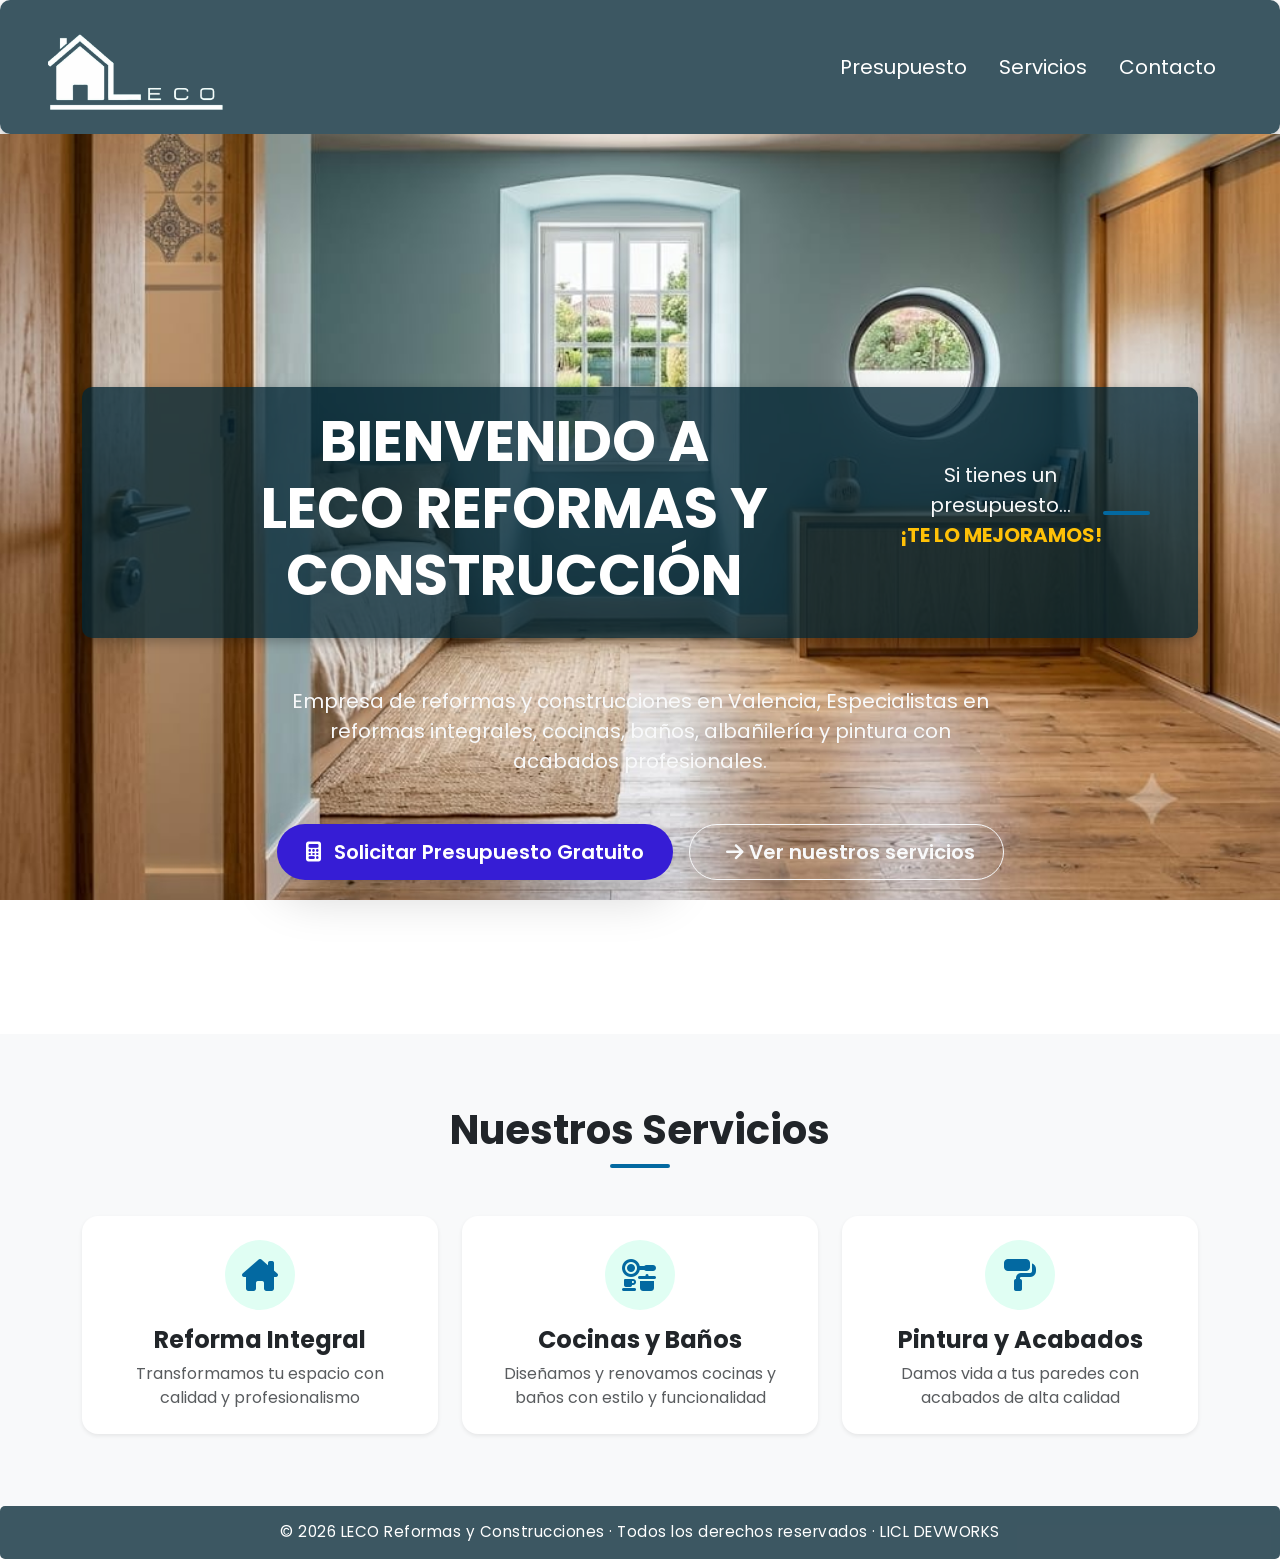
==== index.html @ 9f972121 "Probando navbars" ====
<!DOCTYPE html>
<html lang="es">

<head>
    <meta charset="UTF-8">
    <meta name="viewport" content="width=device-width, initial-scale=1.0">
    <title>Empresa de Reformas en Valencia | LECO Reformas y Construcciones</title>
    <meta name="description"
        content="LECO Reformas y Construcciones en Valencia. Reformas integrales, cocinas, baños, albañilería y pintura. Calidad profesional, precios ajustados y resultados garantizados. Pide tu presupuesto gratuito.">
    <meta name="keywords"
        content="Reformas, Construcciones, LECO, Servicios de construcción, Renovaciones,Valencia, España, presupuesto">
    <meta name="author" content="LICL DEVWORKS">

    <meta property="og:title" content="LECO - Reformas y Construcciones">
    <meta property="og:description" content="Página de Reformas y construcciones LECO">
    <meta property="og:image" content="images/LogoLeco.jpeg">

    <title>Index LECO REFORMAS</title>

    <link href="https://cdn.jsdelivr.net/npm/bootstrap@5.3.8/dist/css/bootstrap.min.css" rel="stylesheet"
        integrity="sha384-sRIl4kxILFvY47J16cr9ZwB07vP4J8+LH7qKQnuqkuIAvNWLzeN8tE5YBujZqJLB" crossorigin="anonymous">
    <link rel="stylesheet" href="https://cdnjs.cloudflare.com/ajax/libs/font-awesome/6.4.2/css/all.min.css">
    <link href="https://fonts.googleapis.com/css2?family=Poppins:wght@300;400;600;700&display=swap" rel="stylesheet">
    <link rel="stylesheet" href="css/general.css">

</head>

<body>

    <!-- NAVEGACIÓN -->
    <header>
        <ul class="nav me-auto">
            <li class="nav-item">
                <!-- Logo de la empresa -->
                <a class="active" aria-current="page" href="index.html">
                    <img id="logo-leco2" src="images/leco_logoBlanco2.png" data-state="blanco" alt="LECO Reformas"
                        class="nav-logo">
                </a>
            </li>
        </ul>

        <nav>
            <ul class="nav ms-auto">
                <li class="nav-item">
                    <a class="nav-link" href="public/presupuesto.html">Presupuesto</a>
                </li>
                <li class="nav-item">
                    <a class="nav-link" href="public/servicios.html">Servicios</a>
                </li>
                <li class="nav-item">
                    <a class="nav-link" href="public/contacto.html">Contacto</a>
                </li>
            </ul>
        </nav>

    </header>

    <!--MAIN / HERO SECTION-->
    <main id="inicio">
        <section class="hero-section text-center text-white d-flex align-items-center">
            <div class="overlay"></div>
            <div class="container position-relative z-1">

                <header class="text-center mb-5">
                    <h1 class="display-4 fw-bold text-uppercase">
                        Bienvenido a <br> <span class=" highlight-text">LECO Reformas y Construcción</span>
                    </h1>
                    <p class="fs-5 max-w-700 mx-auto text-light">
                        Si tienes un presupuesto...<br> <span class="fw-bold text-warning">¡TE LO MEJORAMOS!</span>
                    </p>
                    <div class="divider mx-auto my-3"></div>
                </header>


                <p class="fs-5 max-w-700 mx-auto mb-5 text-light">
                    Empresa de reformas y construcciones en Valencia, Especialistas en reformas integrales, cocinas,
                    baños, albañilería y pintura con acabados profesionales.
                </p>
                <div class="d-flex justify-content-center gap-3 flex-wrap">
                    <a href="public/presupuesto.html" class="btn btn-primary-custom btn-lg shadow-lg">
                        <i class="fa-solid fa-calculator me-2"></i> Solicitar Presupuesto Gratuito
                    </a>

                    <a href="public/servicios.html" class="btn btn-outline-light btn-lg">
                        <i class="fa-solid fa-arrow-right ms-2"></i> Ver nuestros servicios
                    </a>
                </div>
            </div>
        </section>

        <!-- SECCIÓN TARJETAS DE SERVICIOS -->
        <section id="servicios" class="py-5 bg-light">
            <div class="container py-4">
                <div class="text-center mb-5">
                    <h2 class="fw-bold fs-1 text-dark">Nuestros Servicios</h2>
                    <div class="divider mx-auto"></div>
                </div>


                <div class="row g-4">
                    <!-- Card 1-->
                    <div class="col-md-4">
                        <div class="card service-card h-100 border-0 shadow-sm p-4 text-center">
                            <div class="icon-wrapper mx-auto mb-3">
                                <i class="fa-solid fa-house-chimney fa-2x"></i>
                            </div>
                            <h3 class="h4 card-title fw-bold">Reforma Integral</h3>
                            <p class="card-text text-muted">Transformamos tu espacio con calidad y profesionalismo</p>
                        </div>
                    </div>
                    <!-- Card 2-->
                    <div class="col-md-4">
                        <div class="card service-card h-100 border-0 shadow-sm p-4 text-center">
                            <div class="icon-wrapper mx-auto mb-3">
                                <i class="fa-solid fa-kitchen-set fa-2x"></i>
                            </div>
                            <h3 class="h4 card-title fw-bold">Cocinas y Baños</h3>
                            <p class="card-text text-muted">Diseñamos y renovamos cocinas y baños con estilo y
                                funcionalidad
                            </p>
                        </div>
                    </div>

                    <!-- Card 3-->
                    <div class="col-md-4">
                        <div class="card service-card h-100 border-0 shadow-sm p-4 text-center">
                            <div class="icon-wrapper mx-auto mb-3">
                                <i class="fa-solid fa-paint-roller fa-2x"></i>
                            </div>
                            <h3 class="h4 card-title fw-bold">Pintura y Acabados</h3>
                            <p class="card-text text-muted">Damos vida a tus paredes con acabados de alta calidad</p>
                        </div>
                    </div>
                </div>
            </div>
        </section>

    </main>

    <footer class="footer-leco">
        <p>&copy; 2026 LECO Reformas y Construcciones · Todos los derechos reservados · LICL DEVWORKS</p>
    </footer>


    <script src="https://cdn.jsdelivr.net/npm/bootstrap@5.3.8/dist/js/bootstrap.bundle.min.js"></script>
</body>

</html>
---- css/general.css ----
:root {
    --primary-color: #022533c4;     
    --secondary-color: #2f3a3fc1;   
    --accent-secondary: #ffffffa3;      
    --botton-primary: #361dd5;      
    --botton-hover: #0369a1;
    --background-icons: #e0fef3;      
    --accent-header: #ffffff; 

}

header {
    background-color: var(--primary-color);
    display: flex;
    align-items: center;
    justify-content: space-between;
    padding: 1.3rem 3rem;
    box-shadow: 0 4px 12px rgba(0, 0, 0, 0.25);
    border-radius: 10px;
}


.nav-link {
    color: var(--accent-header) !important;
    font-size: 1.25rem;
    position: relative;
    transition: color 0.25s ease;
}

.nav-link::after {
    content: "";
    position: absolute;
    left: 0;
    bottom: -4px;
    width: 0%;
    height: 2px;
    background-color: var(--accent-header) !important;
    transition: width 0.3s ease;
}

.nav-link:hover::after {
    width: 100%;
}

header ul.ms-auto {
    align-self: flex-end;
}

.nav-logo {
    width: 180px;
    height: auto;
    transition: transform 0.25s ease;
}

/* Fuentes y estilos base */
body {
    font-family: 'Poppins',sans-serif;
    color:#333;
}

/* Hero Section con Imagen de Fondo */
.hero-section {
    position: relative;
    min-height: 100vh;
    /* Reemplaza la URL por la ruta de tu archivo de imagen */
    background-image: url('../images/Reformas.jpeg');
    background-size: cover;
    background-position: center;
    background-attachment: fixed;
    padding-top: 100px;
}
/*Sombra para mejorar la legibilidad del texto sobre la imagen de fondo */
.hero-section .overlay{
    position:absolute;
    top:0;
    left:0;
    width:100%;
    height:100%;
    background-color: linear-gradient(180deg, rgba(15, 23, 42, 0.75) 0%, rgba(15, 23, 42, 0.85) 100%);
    z-index: 0;
}

.highlight-text {
    color: var(--accent-header);
}

.max-w-700 {
    max-width: 700px;
}

/* botón personalizado */
.btn-primary-custom {
    background-color: var(--botton-primary);
    font-weight: 600;
    color: var(--accent-header);
    padding: 12px 28px;
    border-radius: 50px;
    transition: all 0.3s ease;
}

.btn-primary-custom:hover {
    background-color: var(--botton-hover); /* Cambia a un azul más claro al pasar el mouse */
    transform: translatey(-2px);
}

.btn-outline-light {
    border-radius: 50px;
    padding: 12px 28px;
    font-weight: 600;
}

/* Tarjetas de Servicios */

.divider {
    width: 60px;
    height: 4px;
    background-color: var(--botton-hover);
    margin: 10px;
    border-radius: 2px;
}

.service-card {
    border-radius:16px;
    transition: transform 0.3s ease, box-shadow 0.3s ease;
}

.service-card:hover {
    transform: translateY(-8px);
    box-shadow: 0 15px 30px rgba(0, 0, 0, 0.1) !important;
}

.icon-wrapper {
    width: 70px;
    height: 70px;
    background-color: var(--background-icons);
    color: var(--botton-hover);
    border-radius: 50%;
    display: flex;
    align-items: center;
    justify-content: center;
}

.footer-leco {
    background-color:var(--primary-color);
    border-radius: 5px;
    color: var(--accent-header);
    text-align: center;
    padding: 15px 10px;
    font-size: 0.95rem;
    letter-spacing: 0.5px;
}

.footer-leco p {
    margin: 0;
}

html, body {
    height: 100%;
    margin: 0;
    padding: 0;
}

/* Rellena toda la altura disponible, deja el footer al final de pantalla */
body {
    display: flex;
    flex-direction: column;
    min-height: 100vh;
    margin: 0;
}
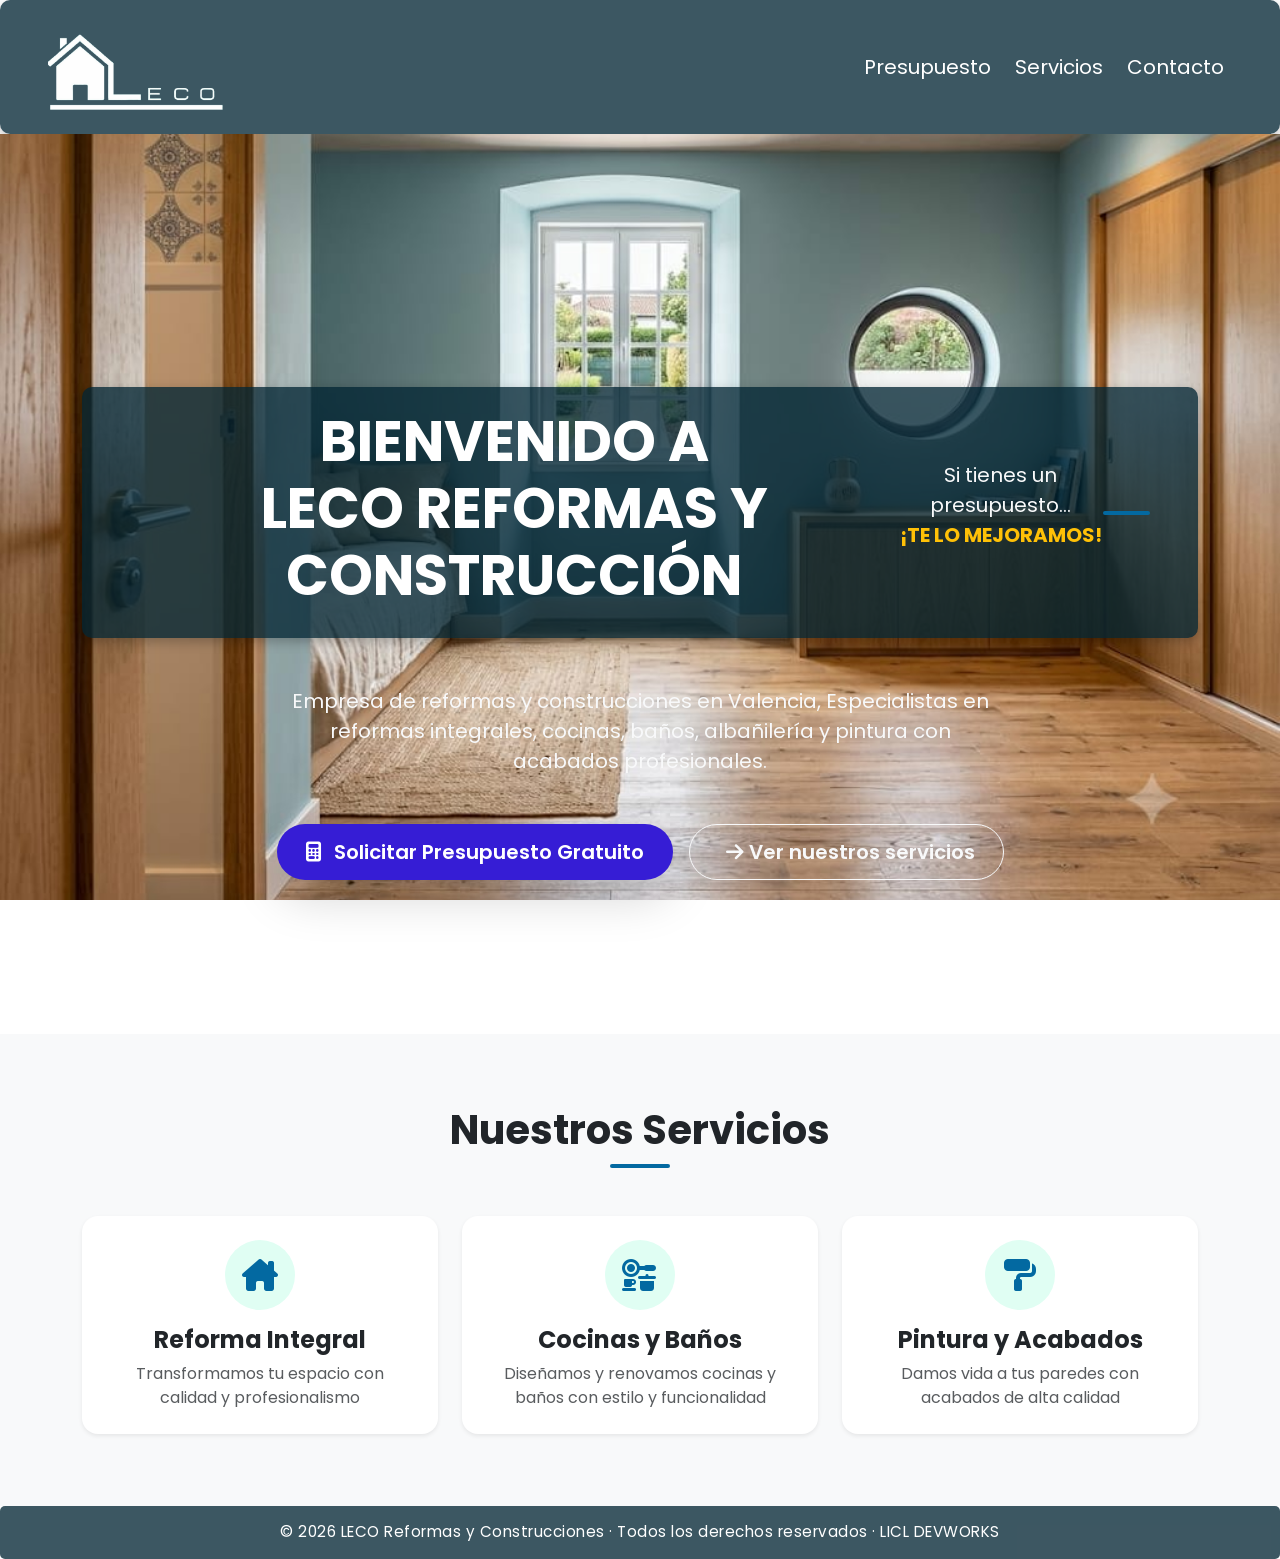
==== commit 95ad1d8c: "Update index.html" ====
--- a/index.html
+++ b/index.html
@@ -39,18 +39,24 @@
             </li>
         </ul>
 
-        <nav>
-            <ul class="nav ms-auto">
-                <li class="nav-item">
-                    <a class="nav-link" href="public/presupuesto.html">Presupuesto</a>
-                </li>
-                <li class="nav-item">
-                    <a class="nav-link" href="public/servicios.html">Servicios</a>
-                </li>
-                <li class="nav-item">
-                    <a class="nav-link" href="public/contacto.html">Contacto</a>
-                </li>
-            </ul>
+        <nav class="navbar navbar-expand-md w-100">
+            <button class="navbar-toggler ms-auto" type="button" data-bs-toggle="collapse" data-bs-target="#navbarNav"
+                aria-controls="navbarNav" aria-expanded="false" aria-label="Toggle navigation">
+                <span class="navbar-toggler-icon"></span>
+            </button>
+            <div class="collapse navbar-collapse w-100" id="navbarNav">
+                <ul class="navbar-nav d-flex flex-row justify-content-end gap-2 w-100 py-2">
+                    <li class="nav-item">
+                        <a class="nav-link" href="public/presupuesto.html">Presupuesto</a>
+                    </li>
+                    <li class="nav-item">
+                        <a class="nav-link" href="public/servicios.html">Servicios</a>
+                    </li>
+                    <li class="nav-item">
+                        <a class="nav-link" href="public/contacto.html">Contacto</a>
+                    </li>
+                </ul>
+            </div>
         </nav>
 
     </header>
--- a/css/general.css
+++ b/css/general.css
@@ -168,3 +168,20 @@
     margin: 0;
 }
 
+/* Ajuste responsivo para el header y el menú en móviles */
+@media (max-width: 767.98px) {
+    header {
+        flex-direction: column;
+        align-items: stretch;
+        padding: 1rem;
+    }
+    
+    header ul.ms-auto {
+        align-self: auto;
+        width: 100%;
+    }
+
+    .navbar-collapse {
+        width: 100%;
+    }
+}
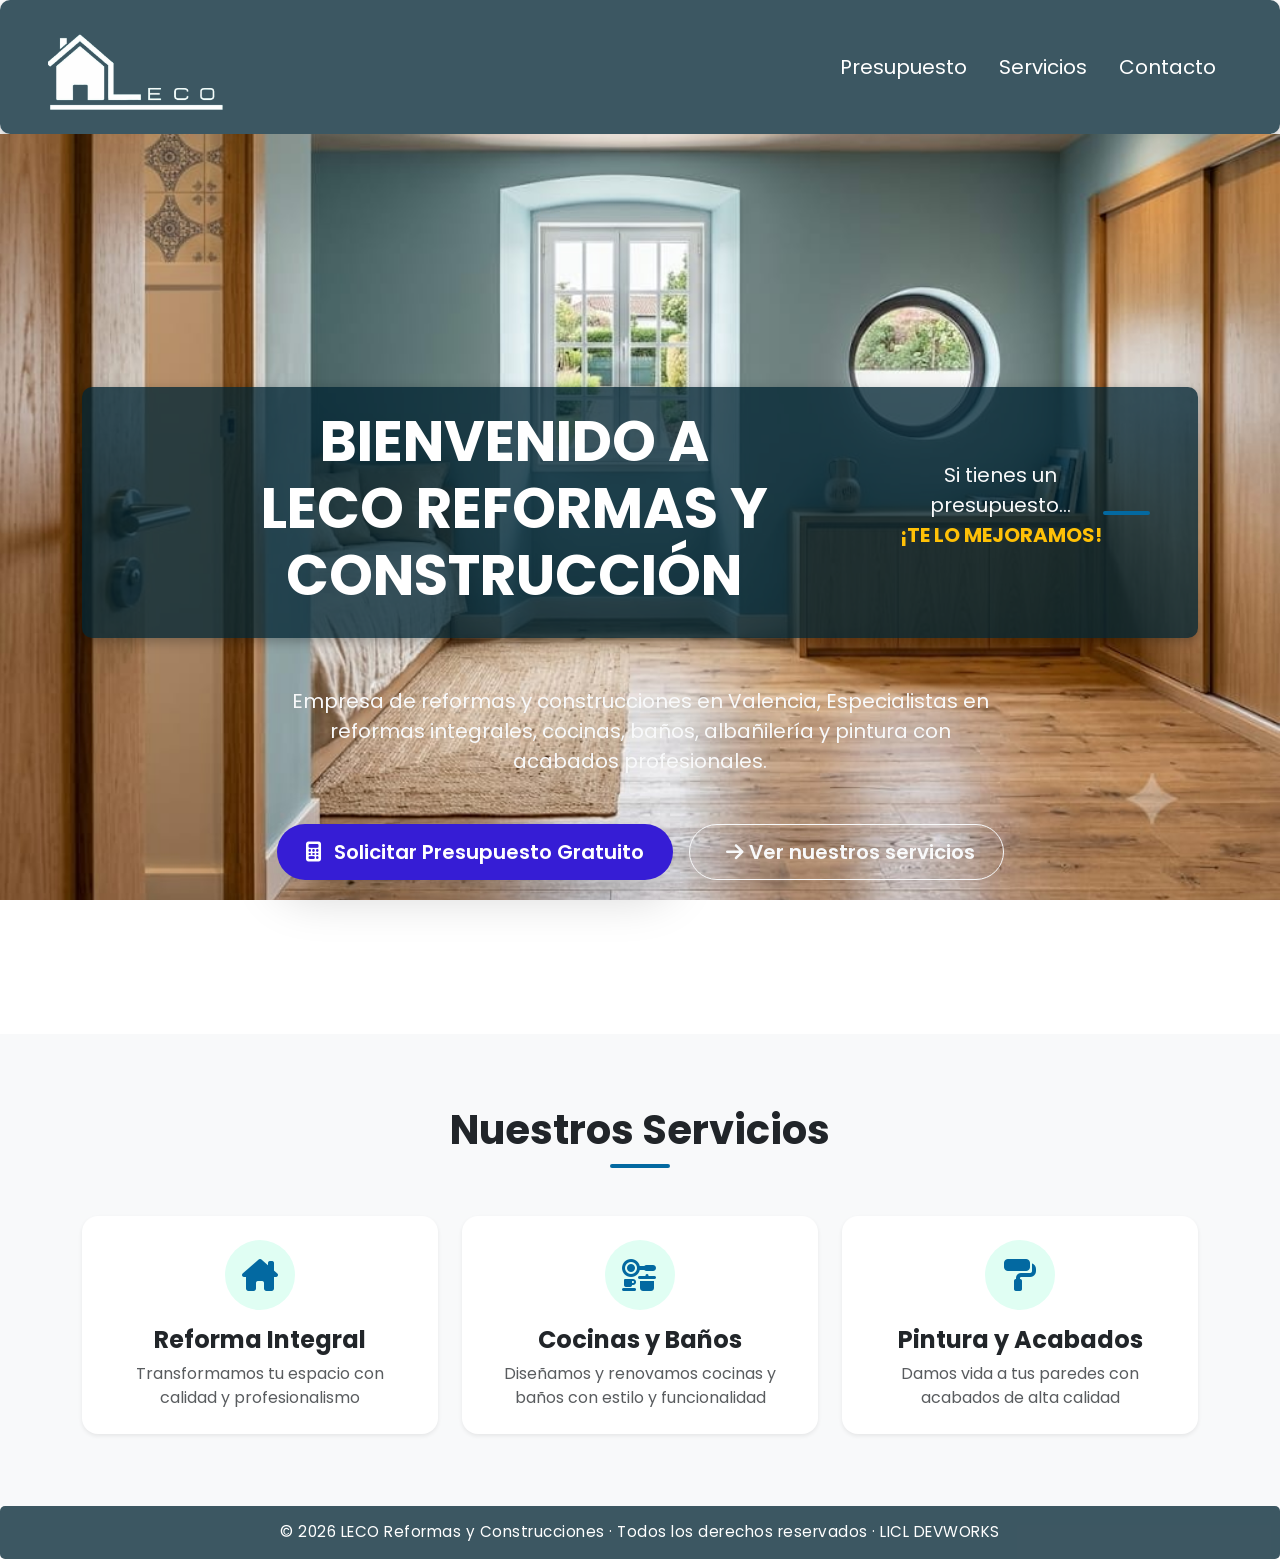
==== commit c68a70cc: "Update index.html" ====
--- a/index.html
+++ b/index.html
@@ -45,7 +45,7 @@
                 <span class="navbar-toggler-icon"></span>
             </button>
             <div class="collapse navbar-collapse w-100" id="navbarNav">
-                <ul class="navbar-nav d-flex flex-row justify-content-end gap-2 w-100 py-2">
+                <ul class="nav ms-auto">
                     <li class="nav-item">
                         <a class="nav-link" href="public/presupuesto.html">Presupuesto</a>
                     </li>
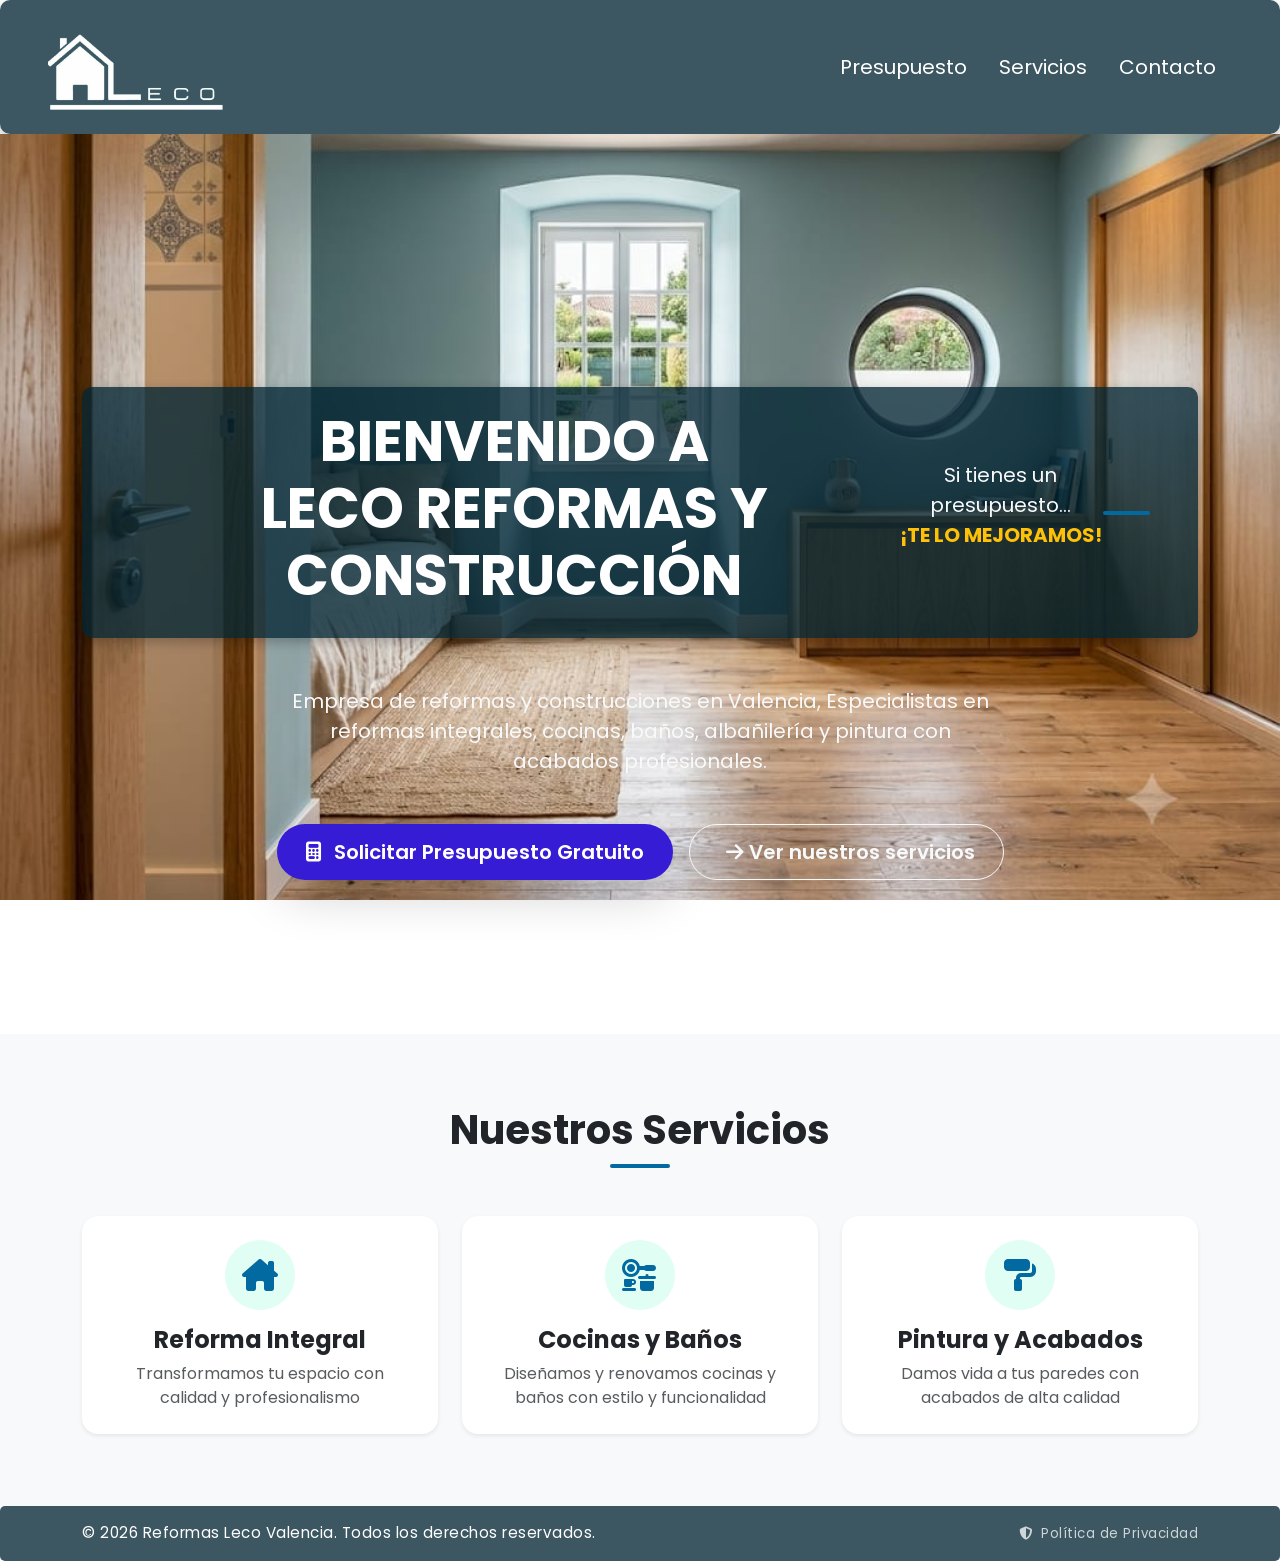
==== commit 8a658cc8: "Añadir Política de privacidad Añadir política de privacidad a formulario y un archivo." ====
--- a/index.html
+++ b/index.html
@@ -4,18 +4,28 @@
 <head>
     <meta charset="UTF-8">
     <meta name="viewport" content="width=device-width, initial-scale=1.0">
+    <meta http-equiv="X-UA-Compatible" content="IE=edge">
+
+    <!-- SEO Principal -->
     <title>Empresa de Reformas en Valencia | LECO Reformas y Construcciones</title>
     <meta name="description"
         content="LECO Reformas y Construcciones en Valencia. Reformas integrales, cocinas, baños, albañilería y pintura. Calidad profesional, precios ajustados y resultados garantizados. Pide tu presupuesto gratuito.">
     <meta name="keywords"
         content="Reformas, Construcciones, LECO, Servicios de construcción, Renovaciones,Valencia, España, presupuesto">
     <meta name="author" content="LICL DEVWORKS">
+    <meta name="robots" content="index, follow">
 
-    <meta property="og:title" content="LECO - Reformas y Construcciones">
-    <meta property="og:description" content="Página de Reformas y construcciones LECO">
+    <!-- Favicon y Apps -->
+    <link rel="icon" type="image/png" sizes="32x32" href="images/leco_logo2_favicon.png">
+    <link rel="apple-touch-icon" sizes="180x180" href="images/apple-touch-icon.png">
+
+    <!-- Open Graph / Facebook / WhatsApp / LinkedIn -->
+    <meta property="og:type" content="website">
+    <meta property="og:title" content="Empresa de Reformas en Valencia | LECO Reformas y Construcciones">
+    <meta property="og:description"
+        content="Reformas integrales, cocinas, baños y pintura en Valencia. Pide tu presupuesto gratuito.">
     <meta property="og:image" content="images/LogoLeco.jpeg">
-
-    <title>Index LECO REFORMAS</title>
+    <meta property="es_Es" content="es_Es">
 
     <link href="https://cdn.jsdelivr.net/npm/bootstrap@5.3.8/dist/css/bootstrap.min.css" rel="stylesheet"
         integrity="sha384-sRIl4kxILFvY47J16cr9ZwB07vP4J8+LH7qKQnuqkuIAvNWLzeN8tE5YBujZqJLB" crossorigin="anonymous">
@@ -143,8 +153,19 @@
 
     </main>
 
-    <footer class="footer-leco">
-        <p>&copy; 2026 LECO Reformas y Construcciones · Todos los derechos reservados · LICL DEVWORKS</p>
+    <!-- FOOTER LECO -->
+    <footer class="footer-leco mt-auto py-3">
+        <div class="container d-flex flex-column flex-md-row justify-content-between align-items-center gap-2">
+            <p class="mb-0">&copy; 2026 Reformas Leco Valencia. Todos los derechos reservados.</p>
+            <ul class="list-unstyled d-flex mb-0">
+                <li>
+                    <a href="../privaci/privacidad.html"
+                        class="text-white text-decoration-none small link-light opacity-75 hover-opacity-100">
+                        <i class="fa-solid fa-shield-halved me-1"></i> Política de Privacidad
+                    </a>
+                </li>
+            </ul>
+        </div>
     </footer>
 
 
--- a/css/general.css
+++ b/css/general.css
@@ -124,10 +124,34 @@
     transition: transform 0.3s ease, box-shadow 0.3s ease;
 }
 
-.service-card:hover {
+.service-card-service {
+    border-radius:16px;
+    transition: transform 0.3s ease, box-shadow 0.3s ease;
+}
+
+.service-card-service:hover {
     transform: translateY(-8px);
     box-shadow: 0 15px 30px rgba(0, 0, 0, 0.1) !important;
 }
+
+.form-check {
+    padding: 20px 40px;
+}
+
+.titulo-form {
+    padding: 20px 40px;
+    margin-bottom: 40px !important;
+    font-size: 1.8rem !important;
+    background-color: var(--primary-color) !important;
+    color: var(--accent-header) !important;
+    border-radius: 15px; 
+    box-shadow: 0 4px 12px rgba(0, 0, 0, 0.25);
+}
+
+.presupuesto-form {
+    padding: 40px 40px !important; 
+}
+
 
 .icon-wrapper {
     width: 70px;
@@ -140,6 +164,13 @@
     justify-content: center;
 }
 
+.btn-outline-dark {
+    font-size: 1.1rem;
+    padding: 10px 26px;
+    font-weight: 600;
+    transition: all 0.3s ease;
+}
+
 .footer-leco {
     background-color:var(--primary-color);
     border-radius: 5px;
@@ -168,20 +199,57 @@
     margin: 0;
 }
 
-/* Ajuste responsivo para el header y el menú en móviles */
+
 @media (max-width: 767.98px) {
+   
+    body {
+        font-size: 0.92rem;
+    }
+
+    
+    h1, .hero-section h1 {
+        font-size: 1.75rem !important;
+        line-height: 1.25;
+    }
+
+    h2 {
+        font-size: 1.35rem !important;
+    }
+
+    
+    .nav-logo {
+        width: 130px !important;
+    }
+
+   
+    .hero-section {
+        padding-top: 70px;
+        padding-bottom: 60px;
+        min-height: auto; 
+    }
+
+   
     header {
         flex-direction: column;
         align-items: stretch;
-        padding: 1rem;
+        padding: 0.8rem 1rem;
     }
     
     header ul.ms-auto {
-        align-self: auto;
+        align-self: auto !important;
+        margin-left: 0 !important;
         width: 100%;
     }
 
-    .navbar-collapse {
+   
+    .nav {
+        flex-direction: column !important;
+        text-align: center;
         width: 100%;
     }
+
+    .nav-link {
+        font-size: 1.1rem !important;
+        padding: 0.4rem 0;
+    }
 }
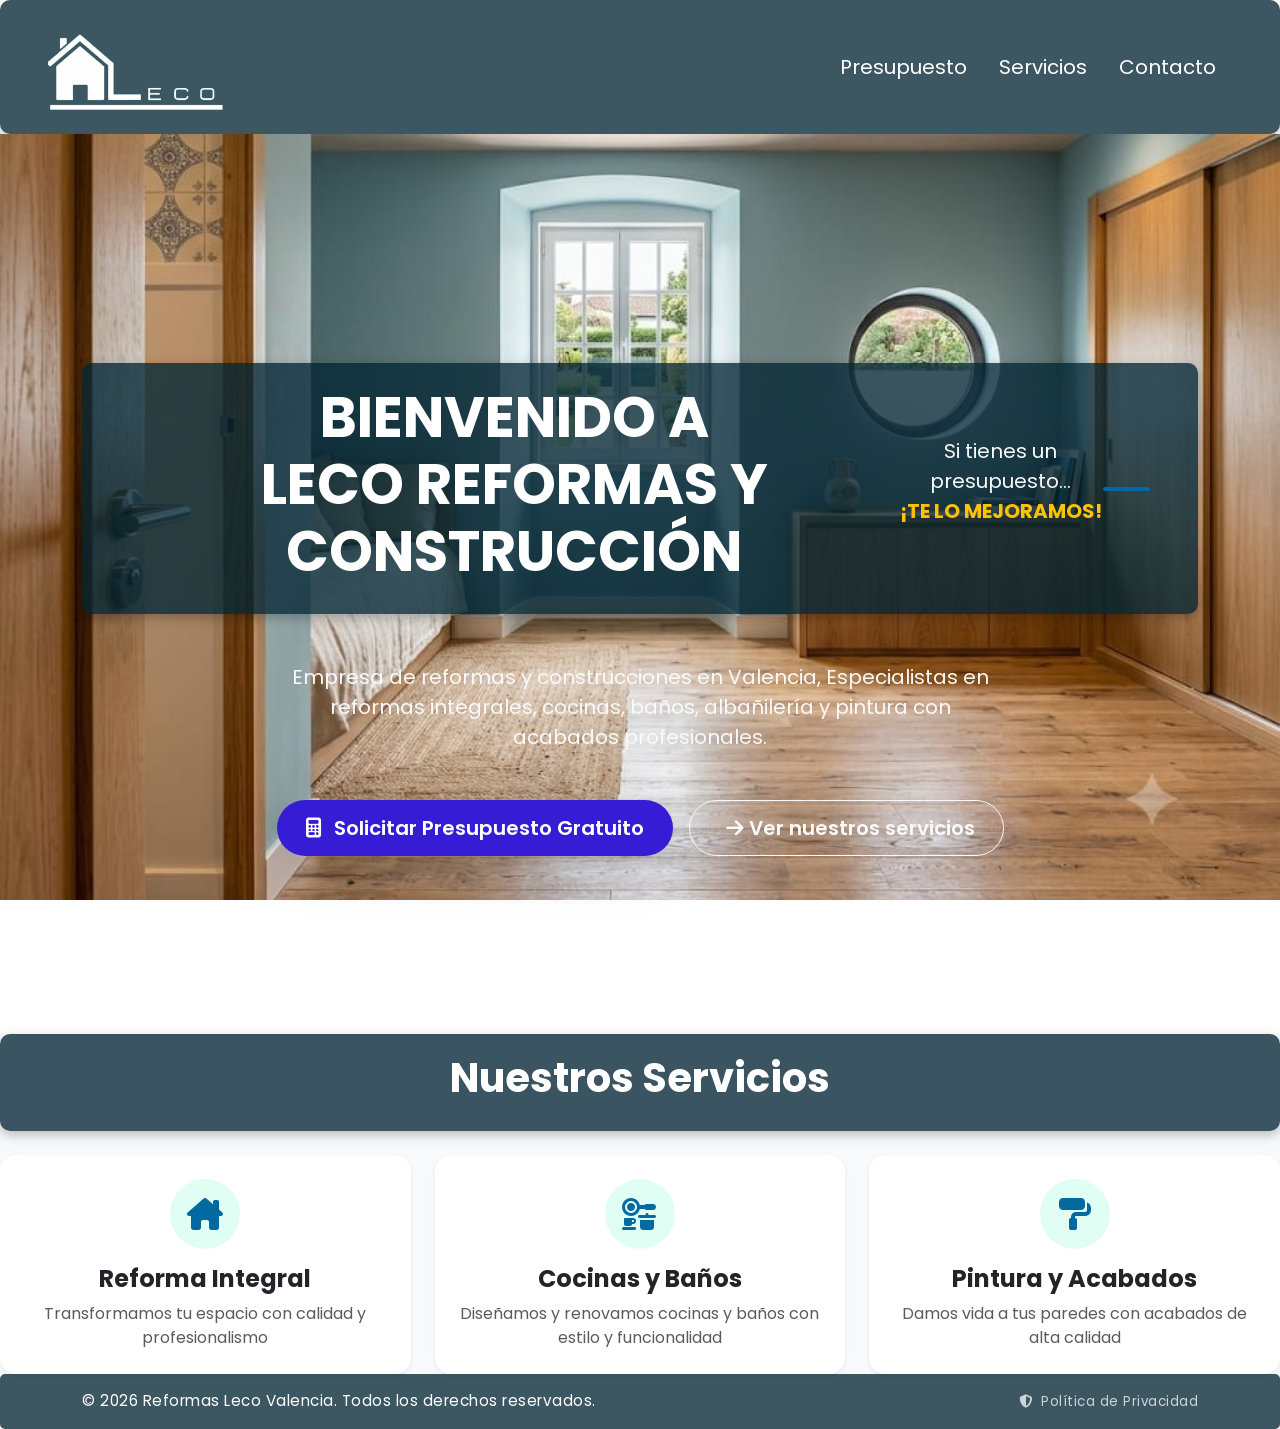
==== commit b0797ead: "Correccion de section" ====
--- a/index.html
+++ b/index.html
@@ -73,7 +73,7 @@
 
     <!--MAIN / HERO SECTION-->
     <main id="inicio">
-        <section class="hero-section text-center text-white d-flex align-items-center">
+        <section class="hero-section text-center text-white d-flex align-items-center pb-5">
             <div class="overlay"></div>
             <div class="container position-relative z-1">
 
@@ -105,50 +105,50 @@
         </section>
 
         <!-- SECCIÓN TARJETAS DE SERVICIOS -->
-        <section id="servicios" class="py-5 bg-light">
-            <div class="container py-4">
-                <div class="text-center mb-5">
-                    <h2 class="fw-bold fs-1 text-dark">Nuestros Servicios</h2>
-                    <div class="divider mx-auto"></div>
+        <section id="servicios" class="bg-light">
+
+            <header class="d-flex justify-content-center align-items-center text-white mb-4">
+                <h2 class="fw-bold display-6">Nuestros Servicios</h2>
+
+            </header>
+
+
+            <div class="row g-4">
+                <!-- Card 1-->
+                <div class="col-md-4">
+                    <div class="card service-card h-100 border-0 shadow-sm p-4 text-center">
+                        <div class="icon-wrapper mx-auto mb-3">
+                            <i class="fa-solid fa-house-chimney fa-2x"></i>
+                        </div>
+                        <h3 class="h4 card-title fw-bold">Reforma Integral</h3>
+                        <p class="card-text text-muted">Transformamos tu espacio con calidad y profesionalismo</p>
+                    </div>
+                </div>
+                <!-- Card 2-->
+                <div class="col-md-4">
+                    <div class="card service-card h-100 border-0 shadow-sm p-4 text-center">
+                        <div class="icon-wrapper mx-auto mb-3">
+                            <i class="fa-solid fa-kitchen-set fa-2x"></i>
+                        </div>
+                        <h3 class="h4 card-title fw-bold">Cocinas y Baños</h3>
+                        <p class="card-text text-muted">Diseñamos y renovamos cocinas y baños con estilo y
+                            funcionalidad
+                        </p>
+                    </div>
                 </div>
 
-
-                <div class="row g-4">
-                    <!-- Card 1-->
-                    <div class="col-md-4">
-                        <div class="card service-card h-100 border-0 shadow-sm p-4 text-center">
-                            <div class="icon-wrapper mx-auto mb-3">
-                                <i class="fa-solid fa-house-chimney fa-2x"></i>
-                            </div>
-                            <h3 class="h4 card-title fw-bold">Reforma Integral</h3>
-                            <p class="card-text text-muted">Transformamos tu espacio con calidad y profesionalismo</p>
+                <!-- Card 3-->
+                <div class="col-md-4">
+                    <div class="card service-card h-100 border-0 shadow-sm p-4 text-center">
+                        <div class="icon-wrapper mx-auto mb-3">
+                            <i class="fa-solid fa-paint-roller fa-2x"></i>
                         </div>
-                    </div>
-                    <!-- Card 2-->
-                    <div class="col-md-4">
-                        <div class="card service-card h-100 border-0 shadow-sm p-4 text-center">
-                            <div class="icon-wrapper mx-auto mb-3">
-                                <i class="fa-solid fa-kitchen-set fa-2x"></i>
-                            </div>
-                            <h3 class="h4 card-title fw-bold">Cocinas y Baños</h3>
-                            <p class="card-text text-muted">Diseñamos y renovamos cocinas y baños con estilo y
-                                funcionalidad
-                            </p>
-                        </div>
-                    </div>
-
-                    <!-- Card 3-->
-                    <div class="col-md-4">
-                        <div class="card service-card h-100 border-0 shadow-sm p-4 text-center">
-                            <div class="icon-wrapper mx-auto mb-3">
-                                <i class="fa-solid fa-paint-roller fa-2x"></i>
-                            </div>
-                            <h3 class="h4 card-title fw-bold">Pintura y Acabados</h3>
-                            <p class="card-text text-muted">Damos vida a tus paredes con acabados de alta calidad</p>
-                        </div>
+                        <h3 class="h4 card-title fw-bold">Pintura y Acabados</h3>
+                        <p class="card-text text-muted">Damos vida a tus paredes con acabados de alta calidad</p>
                     </div>
                 </div>
             </div>
+
         </section>
 
     </main>
